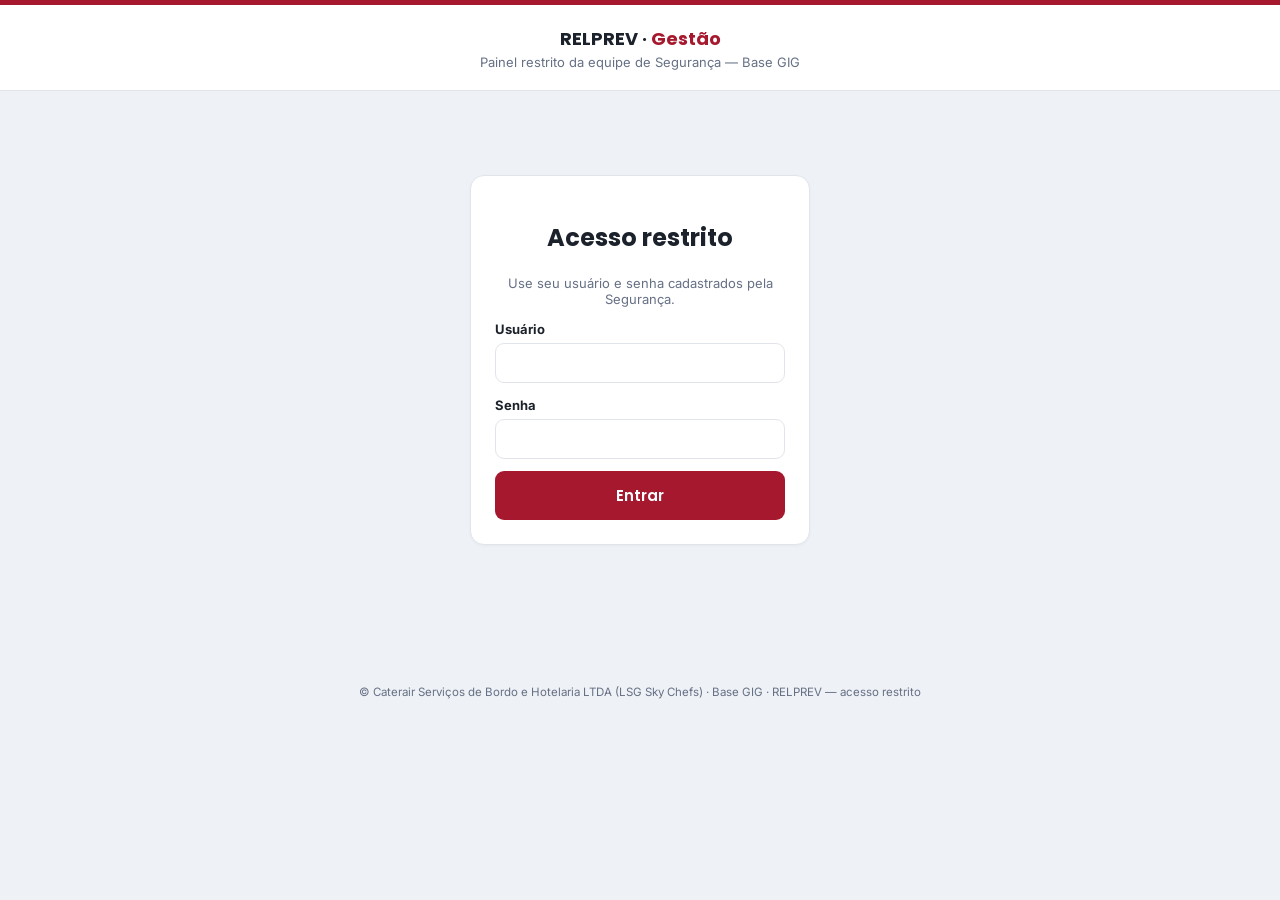
==== gestor/index.html @ d2dac1f9 "Add files via upload" ====
<!DOCTYPE html>
<html lang="pt-BR">
<head>
<meta charset="UTF-8">
<meta name="viewport" content="width=device-width, initial-scale=1.0">
<title>RELPREV · Gestão · Segurança GIG</title>
<link rel="preconnect" href="https://fonts.googleapis.com">
<link href="https://fonts.googleapis.com/css2?family=Poppins:wght@600;700&family=Inter:wght@400;500;600;700&display=swap" rel="stylesheet">
<style>
  :root{
    --bg: #eef1f5; --card:#fff; --border:#e1e5eb; --text:#1c222b; --muted:#667085;
    --primary:#a6182e; --primary-dark:#7f1223; --primary-tint:#fbe9ec;
    --amber:#e2711d; --green:#2f9e44; --radius:14px;
  }
  *{box-sizing:border-box;}
  html,body{margin:0;padding:0;background:var(--bg);color:var(--text);font-family:'Inter',sans-serif;}
  h1,h2,.brand{font-family:'Poppins',sans-serif;}
  .topbar{height:5px;width:100%;background:var(--primary);}
  header.top{background:var(--card);border-bottom:1px solid var(--border);padding:20px;text-align:center;}
  .brand{font-size:18px;font-weight:700;}
  .brand span{color:var(--primary);}
  .baseline{color:var(--muted);font-size:13px;margin-top:2px;}
  .wrap{max-width:760px;margin:0 auto;padding:24px 16px 60px;}

  .card{background:var(--card);border:1px solid var(--border);border-radius:var(--radius);padding:24px;margin-bottom:16px;box-shadow:0 1px 3px rgba(20,20,30,.04);}
  .login-card{max-width:340px;margin:60px auto;text-align:center;}
  label{display:block;font-size:13px;font-weight:700;margin:14px 0 6px;text-align:left;}
  input[type=text],input[type=password],select,textarea{
    width:100%;background:#fff;border:1.5px solid var(--border);border-radius:9px;padding:11px 12px;font-size:14px;color:var(--text);
  }
  input:focus,select:focus,textarea:focus{outline:none;border-color:var(--primary);box-shadow:0 0 0 3px var(--primary-tint);}
  textarea{min-height:90px;resize:vertical;}
  button.primary{width:100%;background:var(--primary);color:#fff;border:none;border-radius:9px;padding:13px;font-family:'Poppins';font-weight:600;font-size:15px;cursor:pointer;margin-top:12px;}
  button.primary:hover{background:var(--primary-dark);}
  button.primary:disabled{opacity:.6;cursor:default;}
  button.ghost{width:100%;background:transparent;border:1.5px solid var(--border);color:var(--text);border-radius:9px;padding:11px;font-size:14px;cursor:pointer;margin-top:8px;}
  .error{color:var(--primary);font-size:13px;margin-top:8px;display:none;}
  .error.show{display:block;}

  .topbar-actions{display:flex;justify-content:space-between;align-items:center;margin-bottom:16px;}
  .who{font-size:13px;color:var(--muted);}
  .logout{background:none;border:1px solid var(--border);border-radius:8px;padding:6px 12px;font-size:12.5px;cursor:pointer;color:var(--text);}

  table{width:100%;border-collapse:collapse;font-size:13px;}
  th,td{text-align:left;padding:9px 6px;border-bottom:1px solid var(--border);vertical-align:top;}
  th{color:var(--muted);font-weight:700;font-size:11px;text-transform:uppercase;letter-spacing:.4px;}
  .rowbtn{background:#fafbfc;border:1px solid var(--border);color:var(--text);border-radius:7px;padding:6px 12px;font-size:12.5px;cursor:pointer;}

  .status-pill{display:inline-block;font-size:12px;font-weight:700;padding:4px 10px;border-radius:999px;}
  .status-Recebido{background:#eef1f5;color:#4b5563;}
  .status-Em-analise{background:#fff4d6;color:#916b00;}
  .status-Em-tratativa{background:#fde3d1;color:var(--amber);}
  .status-Concluido{background:#e3f6e8;color:var(--green);}

  footer{color:var(--muted);font-size:11.5px;text-align:center;padding:20px;}
</style>
</head>
<body>

<div class="topbar"></div>
<header class="top">
  <div class="brand">RELPREV · <span>Gestão</span></div>
  <div class="baseline">Painel restrito da equipe de Segurança — Base GIG</div>
</header>

<div class="wrap">

  <!-- ===== LOGIN ===== -->
  <div id="view-login" class="card login-card">
    <h2>Acesso restrito</h2>
    <p style="color:var(--muted);font-size:13px">Use seu usuário e senha cadastrados pela Segurança.</p>
    <label>Usuário</label>
    <input type="text" id="login-user" autocomplete="username">
    <label>Senha</label>
    <input type="password" id="login-pass" autocomplete="current-password">
    <button class="primary" onclick="doLogin()">Entrar</button>
    <p class="error" id="login-error">Usuário ou senha inválidos.</p>
  </div>

  <!-- ===== DASHBOARD ===== -->
  <div id="view-dashboard" style="display:none">
    <div class="topbar-actions">
      <span class="who" id="who-label"></span>
      <button class="logout" onclick="doLogout()">Sair</button>
    </div>
    <div class="card">
      <h2>Relatos recebidos</h2>
      <div id="admin-list">Carregando…</div>
    </div>
  </div>

</div>

<footer>© Caterair Serviços de Bordo e Hotelaria LTDA (LSG Sky Chefs) · Base GIG · RELPREV — acesso restrito</footer>

<script>
const API = '/api/gas';
let adminReportsCache = [];

function $(id){ return document.getElementById(id); }
function getToken(){ return sessionStorage.getItem('relprev_token'); }
function getUser(){ return sessionStorage.getItem('relprev_user'); }

async function apiPost(action, payload){
  const res = await fetch(API, {
    method: 'POST',
    headers: { 'Content-Type': 'application/json' },
    body: JSON.stringify({ action, ...payload })
  });
  return res.json();
}
function statusClass(s){ return 'status-' + s.replace(/\s+/g,'-').replace(/[çã]/g,'a').replace('é','e'); }

// ---------- login/logout ----------
async function doLogin(){
  const usuario = $('login-user').value.trim();
  const senha = $('login-pass').value;
  $('login-error').classList.remove('show');
  if(!usuario || !senha) return;

  const btn = document.querySelector('#view-login button.primary');
  btn.disabled = true; btn.textContent = 'Entrando…';
  let res;
  try{ res = await apiPost('login', { usuario, senha }); }
  catch(e){ res = null; }
  btn.disabled = false; btn.textContent = 'Entrar';

  if(!res || res.ok === false || !res.token){
    $('login-error').classList.add('show');
    return;
  }
  sessionStorage.setItem('relprev_token', res.token);
  sessionStorage.setItem('relprev_user', usuario);
  showDashboard();
}

function doLogout(){
  sessionStorage.removeItem('relprev_token');
  sessionStorage.removeItem('relprev_user');
  $('view-dashboard').style.display = 'none';
  $('view-login').style.display = 'block';
  $('login-pass').value = '';
}

function showDashboard(){
  $('view-login').style.display = 'none';
  $('view-dashboard').style.display = 'block';
  $('who-label').textContent = 'Conectado como ' + getUser();
  loadAdminList();
}

// se já existe um token de sessão válido (aba não fechada), pula direto pro painel
window.addEventListener('load', ()=>{
  if(getToken()) showDashboard();
});

// ---------- dashboard ----------
async function loadAdminList(){
  $('admin-list').innerHTML = 'Carregando…';
  const res = await apiPost('list_reports', { token: getToken() });

  if(res && res.error === 'unauthorized'){
    doLogout();
    return;
  }
  if(!res || res.ok === false || !res.reports){
    $('admin-list').innerHTML = '<p style="color:var(--muted);font-size:13px">Nenhum relato registrado ainda.</p>';
    adminReportsCache = [];
    return;
  }

  const rows = res.reports.slice().sort((a,b)=> new Date(b.Timestamp) - new Date(a.Timestamp));
  adminReportsCache = rows;

  let html = '<table><thead><tr><th>Protocolo</th><th>Tipo</th><th>Local</th><th>Status</th><th></th></tr></thead><tbody>';
  rows.forEach(r=>{
    const isId = r.Identificado === 'Sim';
    html += `<tr>
      <td>${isId ? r.Protocolo : 'Anônimo'}</td>
      <td>${r.Tipo}</td>
      <td>${r.Local}</td>
      <td><span class="status-pill ${statusClass(r.Status)}">${r.Status}</span></td>
      <td><button class="rowbtn" onclick="openAdminReport('${r.Protocolo}')">Ver / atualizar</button></td>
    </tr>`;
  });
  html += '</tbody></table>';
  $('admin-list').innerHTML = html;
}

function openAdminReport(protocolo){
  const r = adminReportsCache.find(x => x.Protocolo === protocolo);
  if(!r) return;

  const isId = r.Identificado === 'Sim';
  const statuses = ['Recebido','Em análise','Em tratativa','Concluído'];
  const options = statuses.map(s=>`<option ${s===r.Status?'selected':''}>${s}</option>`).join('');

  $('admin-list').innerHTML = `
    <div style="background:#fafbfc;border:1px solid var(--border);border-radius:12px;padding:18px">
      <h2 style="margin-top:0">${isId ? r.Protocolo : 'Relato anônimo'}</h2>
      <p style="color:var(--muted);font-size:13px">${r.Tipo} · ${r.Local} ${r.DataOcorrido? '· '+new Date(r.DataOcorrido).toLocaleString('pt-BR'):''}</p>
      <p style="font-size:13.5px">${r.Descricao}</p>
      ${isId ? `<p style="color:var(--muted);font-size:13px">Relator: ${r.Nome} · ${r.Email} · ${r.Telefone}</p>` : `<p style="color:var(--muted);font-size:13px">Relato anônimo — sem contato para notificação.</p>`}
      <label>Novo status</label>
      <select id="admin-status">${options}</select>
      <label>Nota da atualização</label>
      <textarea id="admin-nota" placeholder="Ex: Ação corretiva aplicada na esteira X, treinamento reforçado com a equipe."></textarea>
      <button class="primary" onclick="saveAdminUpdate('${protocolo}')">Salvar atualização</button>
      <button class="ghost" onclick="loadAdminList()">Voltar à lista</button>
    </div>`;
}

async function saveAdminUpdate(protocolo){
  const status = $('admin-status').value;
  const nota = $('admin-nota').value.trim();
  const btn = document.querySelector('#admin-list button.primary');
  btn.disabled = true; btn.textContent = 'Salvando…';

  const res = await apiPost('update_status', { token: getToken(), protocolo, status, nota });

  if(res && res.error === 'unauthorized'){ doLogout(); return; }

  if(!res || res.ok === false){
    alert('Erro ao salvar a atualização.');
  }
  await loadAdminList();
}
</script>
</body>
</html>
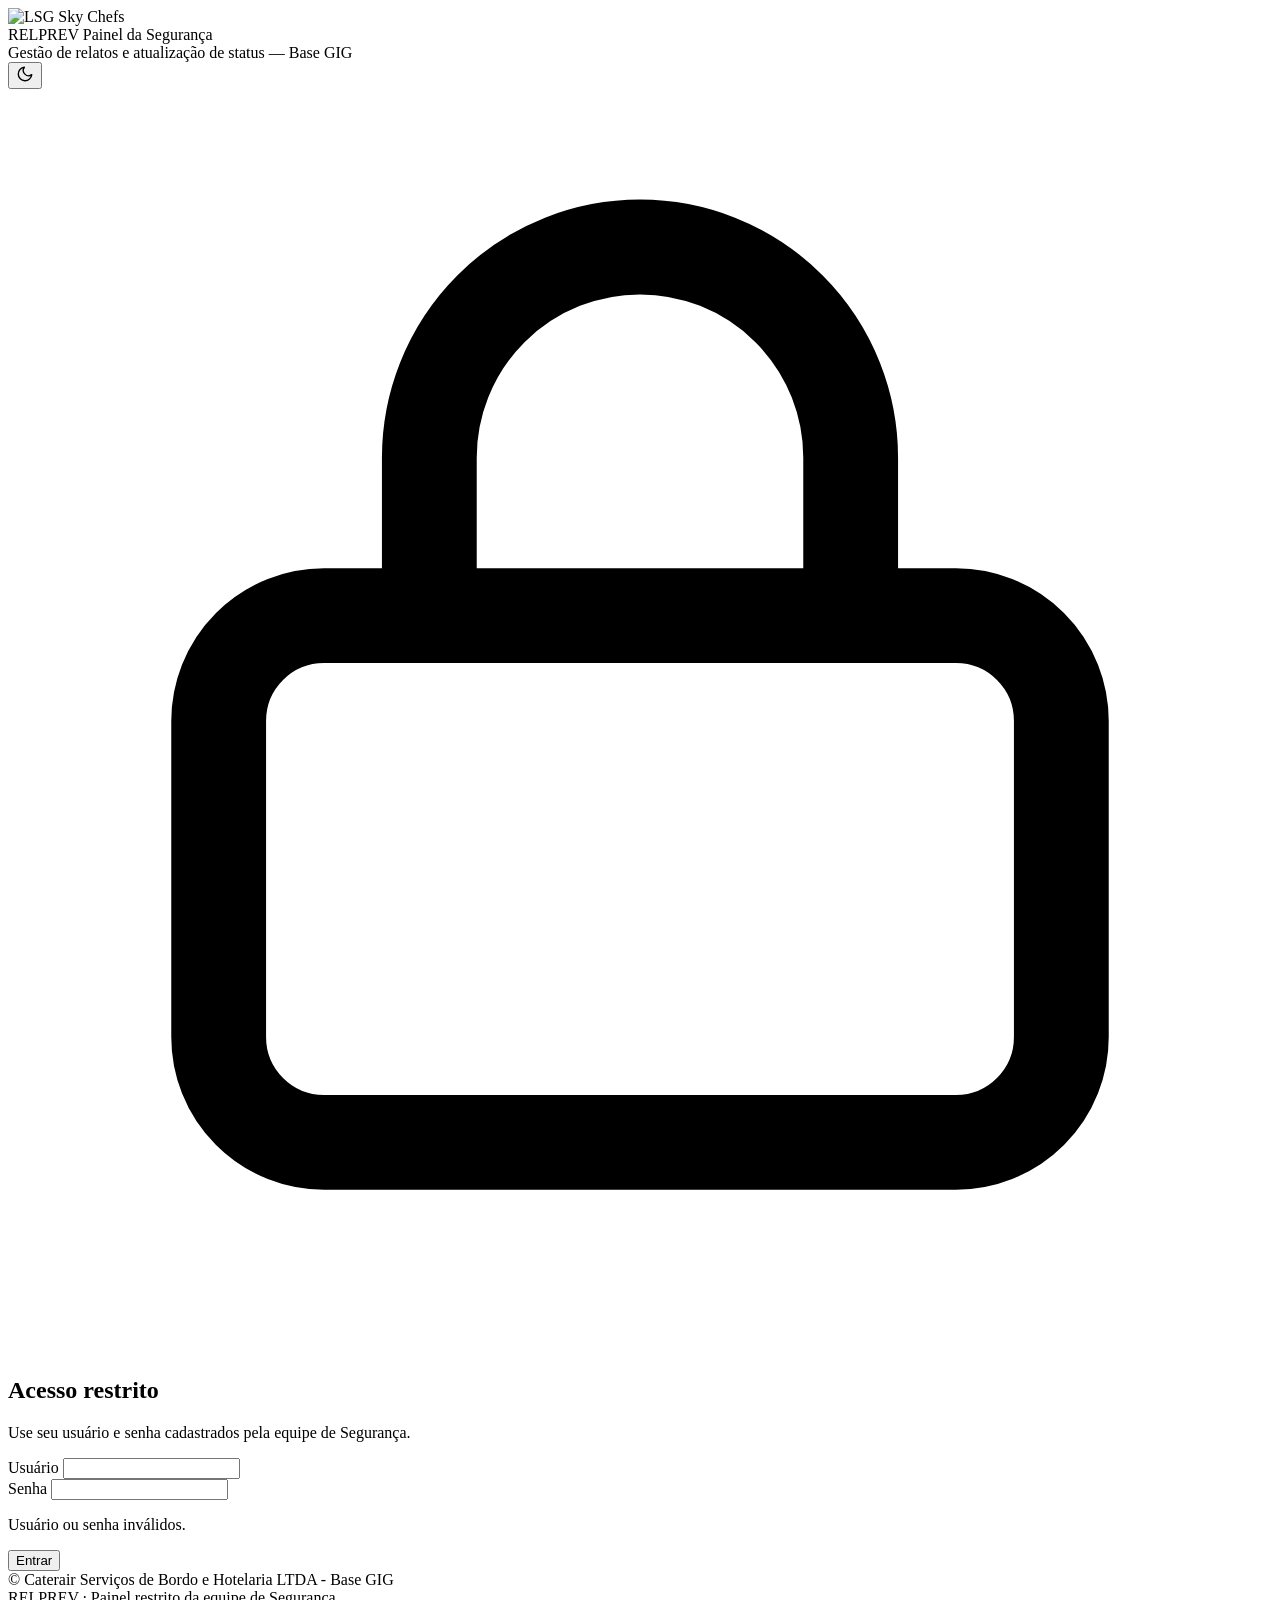
==== commit fc15bf31: "Refactor index.html for improved UI and structure Updated HTML structure and styling for the managem" ====
--- a/gestor/index.html
+++ b/gestor/index.html
@@ -4,183 +4,249 @@
 <meta charset="UTF-8">
 <meta name="viewport" content="width=device-width, initial-scale=1.0">
 <title>RELPREV · Gestão · Segurança GIG</title>
-<link rel="preconnect" href="https://fonts.googleapis.com">
-<link href="https://fonts.googleapis.com/css2?family=Poppins:wght@600;700&family=Inter:wght@400;500;600;700&display=swap" rel="stylesheet">
-<style>
-  :root{
-    --bg: #eef1f5; --card:#fff; --border:#e1e5eb; --text:#1c222b; --muted:#667085;
-    --primary:#a6182e; --primary-dark:#7f1223; --primary-tint:#fbe9ec;
-    --amber:#e2711d; --green:#2f9e44; --radius:14px;
-  }
-  *{box-sizing:border-box;}
-  html,body{margin:0;padding:0;background:var(--bg);color:var(--text);font-family:'Inter',sans-serif;}
-  h1,h2,.brand{font-family:'Poppins',sans-serif;}
-  .topbar{height:5px;width:100%;background:var(--primary);}
-  header.top{background:var(--card);border-bottom:1px solid var(--border);padding:20px;text-align:center;}
-  .brand{font-size:18px;font-weight:700;}
-  .brand span{color:var(--primary);}
-  .baseline{color:var(--muted);font-size:13px;margin-top:2px;}
-  .wrap{max-width:760px;margin:0 auto;padding:24px 16px 60px;}
-
-  .card{background:var(--card);border:1px solid var(--border);border-radius:var(--radius);padding:24px;margin-bottom:16px;box-shadow:0 1px 3px rgba(20,20,30,.04);}
-  .login-card{max-width:340px;margin:60px auto;text-align:center;}
-  label{display:block;font-size:13px;font-weight:700;margin:14px 0 6px;text-align:left;}
-  input[type=text],input[type=password],select,textarea{
-    width:100%;background:#fff;border:1.5px solid var(--border);border-radius:9px;padding:11px 12px;font-size:14px;color:var(--text);
-  }
-  input:focus,select:focus,textarea:focus{outline:none;border-color:var(--primary);box-shadow:0 0 0 3px var(--primary-tint);}
-  textarea{min-height:90px;resize:vertical;}
-  button.primary{width:100%;background:var(--primary);color:#fff;border:none;border-radius:9px;padding:13px;font-family:'Poppins';font-weight:600;font-size:15px;cursor:pointer;margin-top:12px;}
-  button.primary:hover{background:var(--primary-dark);}
-  button.primary:disabled{opacity:.6;cursor:default;}
-  button.ghost{width:100%;background:transparent;border:1.5px solid var(--border);color:var(--text);border-radius:9px;padding:11px;font-size:14px;cursor:pointer;margin-top:8px;}
-  .error{color:var(--primary);font-size:13px;margin-top:8px;display:none;}
-  .error.show{display:block;}
-
-  .topbar-actions{display:flex;justify-content:space-between;align-items:center;margin-bottom:16px;}
-  .who{font-size:13px;color:var(--muted);}
-  .logout{background:none;border:1px solid var(--border);border-radius:8px;padding:6px 12px;font-size:12.5px;cursor:pointer;color:var(--text);}
-
-  table{width:100%;border-collapse:collapse;font-size:13px;}
-  th,td{text-align:left;padding:9px 6px;border-bottom:1px solid var(--border);vertical-align:top;}
-  th{color:var(--muted);font-weight:700;font-size:11px;text-transform:uppercase;letter-spacing:.4px;}
-  .rowbtn{background:#fafbfc;border:1px solid var(--border);color:var(--text);border-radius:7px;padding:6px 12px;font-size:12.5px;cursor:pointer;}
-
-  .status-pill{display:inline-block;font-size:12px;font-weight:700;padding:4px 10px;border-radius:999px;}
-  .status-Recebido{background:#eef1f5;color:#4b5563;}
-  .status-Em-analise{background:#fff4d6;color:#916b00;}
-  .status-Em-tratativa{background:#fde3d1;color:var(--amber);}
-  .status-Concluido{background:#e3f6e8;color:var(--green);}
-
-  footer{color:var(--muted);font-size:11.5px;text-align:center;padding:20px;}
-</style>
+<link rel="icon" href="assets/icone_lsg.ico">
+<link rel="stylesheet" href="styles.css">
 </head>
 <body>
 
-<div class="topbar"></div>
-<header class="top">
-  <div class="brand">RELPREV · <span>Gestão</span></div>
-  <div class="baseline">Painel restrito da equipe de Segurança — Base GIG</div>
+<header class="topbar">
+  <div class="topbar-inner">
+    <div class="brand">
+      <img src="assets/logo_lsg.png" class="logo" alt="LSG Sky Chefs">
+      <div>
+        <div class="title-row">
+          <span class="title">RELPREV</span>
+          <span class="badge">Painel da Segurança</span>
+        </div>
+        <div class="subtitle">Gestão de relatos e atualização de status — Base GIG</div>
+      </div>
+    </div>
+    <div class="topbar-buttons">
+      <button class="theme-toggle" id="theme-toggle" onclick="toggleTheme()" title="Alternar tema"></button>
+      <button class="btn btn-ghost" id="logout-btn" style="display:none" onclick="doLogout()">Sair</button>
+    </div>
+  </div>
 </header>
 
-<div class="wrap">
-
-  <!-- ===== LOGIN ===== -->
-  <div id="view-login" class="card login-card">
-    <h2>Acesso restrito</h2>
-    <p style="color:var(--muted);font-size:13px">Use seu usuário e senha cadastrados pela Segurança.</p>
-    <label>Usuário</label>
-    <input type="text" id="login-user" autocomplete="username">
-    <label>Senha</label>
-    <input type="password" id="login-pass" autocomplete="current-password">
-    <button class="primary" onclick="doLogin()">Entrar</button>
-    <p class="error" id="login-error">Usuário ou senha inválidos.</p>
+<main class="page-wrap wide">
+
+  <!-- ================= LOGIN ================= -->
+  <div id="view-login" class="login-wrap">
+    <div class="card">
+      <div class="card-head">
+        <div class="icon-box">
+          <svg viewBox="0 0 24 24" fill="none" stroke="currentColor" stroke-width="1.8" stroke-linecap="round" stroke-linejoin="round"><rect x="4" y="10" width="16" height="10" rx="2"></rect><path d="M8 10V7a4 4 0 0 1 8 0v3"></path></svg>
+        </div>
+        <h2>Acesso restrito</h2>
+      </div>
+      <p class="card-hint">Use seu usuário e senha cadastrados pela equipe de Segurança.</p>
+
+      <div class="field">
+        <label class="field-label req">Usuário</label>
+        <input type="text" id="login-user" autocomplete="username">
+      </div>
+      <div class="field">
+        <label class="field-label req">Senha</label>
+        <input type="password" id="login-pass" autocomplete="current-password">
+      </div>
+      <p class="error-text" id="login-error">Usuário ou senha inválidos.</p>
+      <button class="btn btn-primary btn-block" onclick="doLogin()">Entrar</button>
+    </div>
   </div>
 
-  <!-- ===== DASHBOARD ===== -->
+  <!-- ================= DASHBOARD ================= -->
   <div id="view-dashboard" style="display:none">
-    <div class="topbar-actions">
-      <span class="who" id="who-label"></span>
-      <button class="logout" onclick="doLogout()">Sair</button>
-    </div>
+
     <div class="card">
-      <h2>Relatos recebidos</h2>
-      <div id="admin-list">Carregando…</div>
-    </div>
+      <div class="card-head">
+        <div class="icon-box">
+          <svg viewBox="0 0 24 24" fill="none" stroke="currentColor" stroke-width="1.8" stroke-linecap="round" stroke-linejoin="round"><line x1="4" y1="7" x2="14" y2="7"></line><line x1="4" y1="12" x2="20" y2="12"></line><line x1="4" y1="17" x2="10" y2="17"></line><circle cx="17" cy="7" r="2"></circle><circle cx="16" cy="17" r="2"></circle></svg>
+        </div>
+        <h2>Filtros de relatos</h2>
+      </div>
+
+      <div class="grid3">
+        <div class="field">
+          <label class="field-label">Protocolo</label>
+          <input type="text" id="filter-protocolo" placeholder="RELPREV-GIG-...">
+        </div>
+        <div class="field">
+          <label class="field-label">Tipo de relato</label>
+          <select id="filter-tipo">
+            <option value="">Todos</option>
+            <option>Condição insegura</option>
+            <option>Ato inseguro</option>
+            <option>Quase acidente</option>
+            <option>Acidente / incidente</option>
+            <option>Sugestão de melhoria</option>
+          </select>
+        </div>
+        <div class="field">
+          <label class="field-label">Status</label>
+          <select id="filter-status">
+            <option value="">Todos</option>
+            <option>Recebido</option>
+            <option>Em análise</option>
+            <option>Em tratativa</option>
+            <option>Concluído</option>
+          </select>
+        </div>
+      </div>
+
+      <div style="display:flex; gap:10px; flex-wrap:wrap">
+        <button class="btn btn-primary" onclick="applyFilters()">
+          <svg viewBox="0 0 24 24" fill="none" stroke="currentColor" stroke-width="2" stroke-linecap="round" stroke-linejoin="round"><circle cx="11" cy="11" r="7"></circle><path d="m21 21-4.3-4.3"></path></svg>
+          Pesquisar
+        </button>
+        <button class="btn btn-ghost" onclick="clearFilters()">Limpar filtros</button>
+        <button class="btn btn-outline-green" onclick="exportCSV()">Exportar CSV</button>
+      </div>
+    </div>
+
+    <div class="card">
+      <div class="card-head">
+        <div class="icon-box">
+          <svg viewBox="0 0 24 24" fill="none" stroke="currentColor" stroke-width="1.8" stroke-linecap="round" stroke-linejoin="round"><rect x="6" y="4" width="12" height="17" rx="2"></rect><path d="M9 4V3a1 1 0 0 1 1-1h4a1 1 0 0 1 1 1v1"></path><path d="M9 11h6M9 15h6"></path></svg>
+        </div>
+        <h2>Relatos</h2>
+      </div>
+      <div id="admin-list"><p class="empty-state">Carregando…</p></div>
+    </div>
+
   </div>
-
+</main>
+
+<div class="footer">
+  <div class="line1">© Caterair Serviços de Bordo e Hotelaria LTDA - Base GIG</div>
+  <div class="line2">RELPREV · Painel restrito da equipe de Segurança</div>
 </div>
-
-<footer>© Caterair Serviços de Bordo e Hotelaria LTDA (LSG Sky Chefs) · Base GIG · RELPREV — acesso restrito</footer>
 
 <script>
 const API = '/api/gas';
-let adminReportsCache = [];
+let allReports = [];
+let filteredReports = [];
 
 function $(id){ return document.getElementById(id); }
+
+/* ---------- theme ---------- */
+const sunIcon = '<svg viewBox="0 0 24 24" fill="none" stroke="currentColor" stroke-width="1.8" stroke-linecap="round" stroke-linejoin="round" width="18" height="18"><circle cx="12" cy="12" r="4"></circle><path d="M12 2v2M12 20v2M4.9 4.9l1.4 1.4M17.7 17.7l1.4 1.4M2 12h2M20 12h2M4.9 19.1l1.4-1.4M17.7 6.3l1.4-1.4"></path></svg>';
+const moonIcon = '<svg viewBox="0 0 24 24" fill="none" stroke="currentColor" stroke-width="1.8" stroke-linecap="round" stroke-linejoin="round" width="18" height="18"><path d="M21 12.8A9 9 0 1 1 11.2 3a7 7 0 0 0 9.8 9.8Z"></path></svg>';
+function applyTheme(t){
+  document.documentElement.setAttribute('data-theme', t);
+  $('theme-toggle').innerHTML = t === 'dark' ? sunIcon : moonIcon;
+  localStorage.setItem('relprev-theme', t);
+}
+function toggleTheme(){
+  const current = document.documentElement.getAttribute('data-theme') === 'dark' ? 'dark' : 'light';
+  applyTheme(current === 'dark' ? 'light' : 'dark');
+}
+applyTheme(localStorage.getItem('relprev-theme') || 'light');
+
+/* ---------- api ---------- */
 function getToken(){ return sessionStorage.getItem('relprev_token'); }
 function getUser(){ return sessionStorage.getItem('relprev_user'); }
-
 async function apiPost(action, payload){
-  const res = await fetch(API, {
-    method: 'POST',
-    headers: { 'Content-Type': 'application/json' },
-    body: JSON.stringify({ action, ...payload })
-  });
+  const res = await fetch(API, { method:'POST', headers:{'Content-Type':'application/json'}, body: JSON.stringify({ action, ...payload }) });
   return res.json();
 }
 function statusClass(s){ return 'status-' + s.replace(/\s+/g,'-').replace(/[çã]/g,'a').replace('é','e'); }
 
-// ---------- login/logout ----------
+/* ---------- login/logout ---------- */
 async function doLogin(){
   const usuario = $('login-user').value.trim();
   const senha = $('login-pass').value;
   $('login-error').classList.remove('show');
   if(!usuario || !senha) return;
 
-  const btn = document.querySelector('#view-login button.primary');
+  const btn = document.querySelector('#view-login .btn-primary');
   btn.disabled = true; btn.textContent = 'Entrando…';
   let res;
-  try{ res = await apiPost('login', { usuario, senha }); }
-  catch(e){ res = null; }
+  try{ res = await apiPost('login', { usuario, senha }); } catch(e){ res = null; }
   btn.disabled = false; btn.textContent = 'Entrar';
 
-  if(!res || res.ok === false || !res.token){
-    $('login-error').classList.add('show');
-    return;
-  }
+  if(!res || res.ok === false || !res.token){ $('login-error').classList.add('show'); return; }
+
   sessionStorage.setItem('relprev_token', res.token);
   sessionStorage.setItem('relprev_user', usuario);
   showDashboard();
 }
-
 function doLogout(){
   sessionStorage.removeItem('relprev_token');
   sessionStorage.removeItem('relprev_user');
   $('view-dashboard').style.display = 'none';
+  $('logout-btn').style.display = 'none';
   $('view-login').style.display = 'block';
   $('login-pass').value = '';
 }
-
 function showDashboard(){
   $('view-login').style.display = 'none';
   $('view-dashboard').style.display = 'block';
-  $('who-label').textContent = 'Conectado como ' + getUser();
+  $('logout-btn').style.display = 'inline-flex';
   loadAdminList();
 }
-
-// se já existe um token de sessão válido (aba não fechada), pula direto pro painel
-window.addEventListener('load', ()=>{
-  if(getToken()) showDashboard();
-});
-
-// ---------- dashboard ----------
+window.addEventListener('load', ()=>{ if(getToken()) showDashboard(); });
+
+/* ---------- filtros ---------- */
+function applyFilters(){
+  const protocolo = $('filter-protocolo').value.trim().toLowerCase();
+  const tipo = $('filter-tipo').value;
+  const status = $('filter-status').value;
+
+  filteredReports = allReports.filter(r=>{
+    if(protocolo && !String(r.Protocolo).toLowerCase().includes(protocolo)) return false;
+    if(tipo && r.Tipo !== tipo) return false;
+    if(status && r.Status !== status) return false;
+    return true;
+  });
+  renderTable();
+}
+function clearFilters(){
+  $('filter-protocolo').value=''; $('filter-tipo').value=''; $('filter-status').value='';
+  filteredReports = allReports.slice();
+  renderTable();
+}
+function exportCSV(){
+  if(filteredReports.length===0){ alert('Nada para exportar.'); return; }
+  const cols = ['Protocolo','Identificado','Tipo','Local','Status','Timestamp'];
+  const lines = [cols.join(';')].concat(filteredReports.map(r => cols.map(c => `"${(r[c]??'').toString().replace(/"/g,'""')}"`).join(';')));
+  const blob = new Blob([lines.join('\n')], { type:'text/csv;charset=utf-8;' });
+  const a = document.createElement('a');
+  a.href = URL.createObjectURL(blob);
+  a.download = 'relatos_relprev_gig.csv';
+  a.click();
+}
+
+/* ---------- dashboard ---------- */
 async function loadAdminList(){
-  $('admin-list').innerHTML = 'Carregando…';
+  $('admin-list').innerHTML = '<p class="empty-state">Carregando…</p>';
   const res = await apiPost('list_reports', { token: getToken() });
 
-  if(res && res.error === 'unauthorized'){
-    doLogout();
+  if(res && res.error === 'unauthorized'){ doLogout(); return; }
+  if(!res || res.ok === false || !res.reports){
+    $('admin-list').innerHTML = '<p class="empty-state">Nenhum relato registrado ainda.</p>';
+    allReports = []; filteredReports = [];
     return;
   }
-  if(!res || res.ok === false || !res.reports){
-    $('admin-list').innerHTML = '<p style="color:var(--muted);font-size:13px">Nenhum relato registrado ainda.</p>';
-    adminReportsCache = [];
+
+  allReports = res.reports.slice().sort((a,b)=> new Date(b.Timestamp) - new Date(a.Timestamp));
+  filteredReports = allReports.slice();
+  renderTable();
+}
+
+function renderTable(){
+  if(filteredReports.length===0){
+    $('admin-list').innerHTML = '<p class="empty-state">Nenhum relato encontrado para esse filtro.</p>';
     return;
   }
-
-  const rows = res.reports.slice().sort((a,b)=> new Date(b.Timestamp) - new Date(a.Timestamp));
-  adminReportsCache = rows;
-
-  let html = '<table><thead><tr><th>Protocolo</th><th>Tipo</th><th>Local</th><th>Status</th><th></th></tr></thead><tbody>';
-  rows.forEach(r=>{
+  let html = '<table class="data-table"><thead><tr><th>Protocolo</th><th>Tipo</th><th>Local</th><th>Status</th><th></th></tr></thead><tbody>';
+  filteredReports.forEach(r=>{
     const isId = r.Identificado === 'Sim';
     html += `<tr>
       <td>${isId ? r.Protocolo : 'Anônimo'}</td>
       <td>${r.Tipo}</td>
       <td>${r.Local}</td>
       <td><span class="status-pill ${statusClass(r.Status)}">${r.Status}</span></td>
-      <td><button class="rowbtn" onclick="openAdminReport('${r.Protocolo}')">Ver / atualizar</button></td>
+      <td><button class="btn btn-ghost" onclick="openAdminReport('${r.Protocolo}')">Ver / atualizar</button></td>
     </tr>`;
   });
   html += '</tbody></table>';
@@ -188,7 +254,7 @@
 }
 
 function openAdminReport(protocolo){
-  const r = adminReportsCache.find(x => x.Protocolo === protocolo);
+  const r = allReports.find(x => x.Protocolo === protocolo);
   if(!r) return;
 
   const isId = r.Identificado === 'Sim';
@@ -196,33 +262,34 @@
   const options = statuses.map(s=>`<option ${s===r.Status?'selected':''}>${s}</option>`).join('');
 
   $('admin-list').innerHTML = `
-    <div style="background:#fafbfc;border:1px solid var(--border);border-radius:12px;padding:18px">
-      <h2 style="margin-top:0">${isId ? r.Protocolo : 'Relato anônimo'}</h2>
-      <p style="color:var(--muted);font-size:13px">${r.Tipo} · ${r.Local} ${r.DataOcorrido? '· '+new Date(r.DataOcorrido).toLocaleString('pt-BR'):''}</p>
+    <div>
+      <h2 style="margin-bottom:6px">${isId ? r.Protocolo : 'Relato anônimo'}</h2>
+      <p class="card-hint" style="margin-top:0">${r.Tipo} · ${r.Local} ${r.DataOcorrido? '· '+new Date(r.DataOcorrido).toLocaleString('pt-BR'):''}</p>
       <p style="font-size:13.5px">${r.Descricao}</p>
-      ${isId ? `<p style="color:var(--muted);font-size:13px">Relator: ${r.Nome} · ${r.Email} · ${r.Telefone}</p>` : `<p style="color:var(--muted);font-size:13px">Relato anônimo — sem contato para notificação.</p>`}
-      <label>Novo status</label>
-      <select id="admin-status">${options}</select>
-      <label>Nota da atualização</label>
-      <textarea id="admin-nota" placeholder="Ex: Ação corretiva aplicada na esteira X, treinamento reforçado com a equipe."></textarea>
-      <button class="primary" onclick="saveAdminUpdate('${protocolo}')">Salvar atualização</button>
-      <button class="ghost" onclick="loadAdminList()">Voltar à lista</button>
+      ${isId ? `<p class="card-hint">Relator: ${r.Nome} · ${r.Email} · ${r.Telefone}</p>` : `<p class="card-hint">Relato anônimo — sem contato para notificação.</p>`}
+      <div class="field">
+        <label class="field-label">Novo status</label>
+        <select id="admin-status">${options}</select>
+      </div>
+      <div class="field">
+        <label class="field-label">Nota da atualização</label>
+        <textarea id="admin-nota" placeholder="Ex: Ação corretiva aplicada na esteira X, treinamento reforçado com a equipe."></textarea>
+      </div>
+      <button class="btn btn-primary btn-block" onclick="saveAdminUpdate('${protocolo}')">Salvar atualização</button>
+      <button class="btn btn-ghost btn-block" style="margin-top:8px" onclick="renderTable()">Voltar à lista</button>
     </div>`;
 }
 
 async function saveAdminUpdate(protocolo){
   const status = $('admin-status').value;
   const nota = $('admin-nota').value.trim();
-  const btn = document.querySelector('#admin-list button.primary');
+  const btn = document.querySelector('#admin-list .btn-primary');
   btn.disabled = true; btn.textContent = 'Salvando…';
 
   const res = await apiPost('update_status', { token: getToken(), protocolo, status, nota });
-
   if(res && res.error === 'unauthorized'){ doLogout(); return; }
-
-  if(!res || res.ok === false){
-    alert('Erro ao salvar a atualização.');
-  }
+  if(!res || res.ok === false){ alert('Erro ao salvar a atualização.'); }
+
   await loadAdminList();
 }
 </script>
